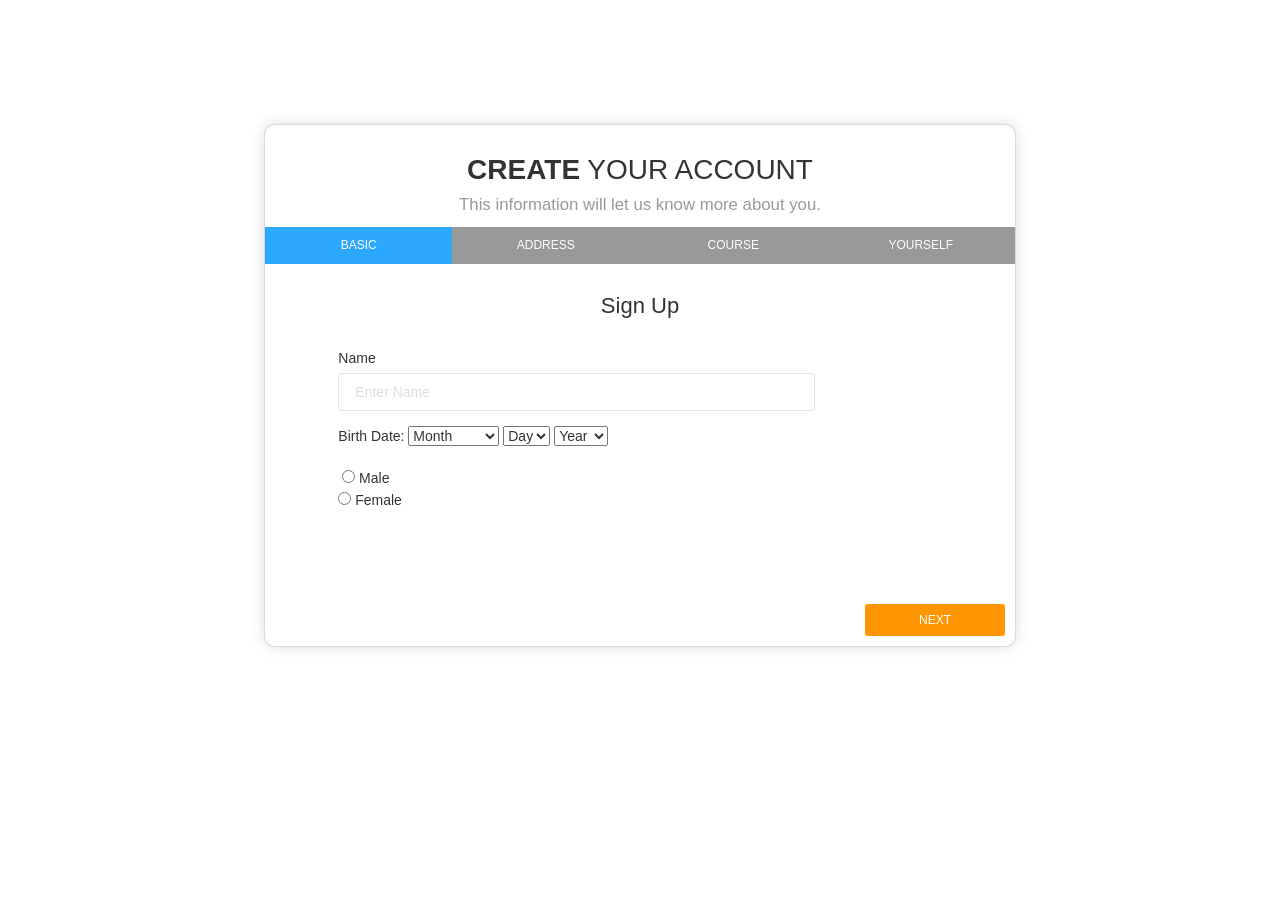
==== Website/create.html @ e5a6e4d9 "Rubens- 1st Revision UPDATE 6/18/15-5:06p.m." ====
<!DOCTYPE html>
<html lang="en">
<head>
<title>Example</title>
<meta charset="utf-8">
<meta name="viewport" content="width=device-width, initial-scale=1">
<!-- Latest compiled and minified CSS -->
<link rel="stylesheet" href="http://maxcdn.bootstrapcdn.com/bootstrap/3.3.4/css/bootstrap.min.css">
<!-- jQuery library -->
<script src="https://ajax.googleapis.com/ajax/libs/jquery/1.11.3/jquery.min.js"></script>
<!-- Latest compiled JavaScript -->
<script src="http://maxcdn.bootstrapcdn.com/bootstrap/3.3.4/js/bootstrap.min.js"></script>
<!-- Font Awesome-->
<link rel="stylesheet" href="http://maxcdn.bootstrapcdn.com/font-awesome/4.3.0/css/font-awesome.min.css">
<!-- Get Stuff Done Stylesheet-->
<link href="gsdk-base.css" rel="stylesheet" type="text/css">
<link href="newsite.css" rel="stylesheet" type="text/css">
</head>
<body>
<div class="loginbk">
<!--   Big container   -->
<div class="container">
  <div class="row">
    <div class="col-sm-8 col-sm-offset-2"> 
      
      <!--     Container         -->
      <div class="wizard-container">
        <form action="" method="">
          <div class="card wizard-card" id="wizard">
            <div class="wizard-header">
              <h3> <b>CREATE</b> YOUR ACCOUNT <br>
                <small>This information will let us know more about you.</small> </h3>
            </div>
            <!--The Tab Names-->
            <ul>
              <li><a href="#basic" data-toggle="tab">Basic</a></li>
              <li><a href="#address" data-toggle="tab">Address</a></li>
              <li><a href="#course" data-toggle="tab">Course</a></li>
              <li><a href="#you" data-toggle="tab">Yourself</a></li>
            </ul><!-- End Tab Names-->
            
            <div class="tab-content">
            <!--Basic Info Tab-->
              <div class="tab-pane" id="basic">
                <div class="row">
                  <h4 class="info-text"> Sign Up</h4>
                  <div class="col-sm-8 col-sm-offset-1">
                    <div class="form-group">
                      <label for="exampleInputEmail1">Name</label>
                      <input type="text" class="form-control" id="exampleInputEmail1" placeholder="Enter Name" name="name">
                    </div>
                  </div>
                  
                  <div class="col-sm-10 col-sm-offset-1">
                    <div class="form-group">
                      <label>Birth Date: </label>
                      <select name="month">
                        <option value="#">Month</option>
                        <option value="January">January</option>
                        <option value="February">February</option>
                        <option value ="March">March</option>
                        <option value ="April">April</option>
                        <option value ="May">May</option>
                        <option value ="June">June</option>
                        <option value ="July">July</option>
                        <option value ="August">August</option>
                        <option value ="September">September</option>
                        <option value ="October">October</option>
                        <option value="November">November</option>
                        <option value ="December">December</option>
                      </select>
                      <select name="day">
                        <option value ="#">Day</option>
                        <option value ="1">1</option>
                        <option value ="2">2</option>
                        <option value ="3">3</option>
                        <option value ="4">4</option>
                        <option value ="5">5</option>
                        <option value ="6">6</option>
                        <option value ="7">7</option>
                        <option value ="8">8</option>
                        <option value ="9">9</option>
                        <option value ="10">10</option>
                        <option value ="11">11</option>
                        <option value ="12">12</option>
                        <option value ="13">13</option>
                        <option value ="14">14</option>
                        <option value ="15">15</option>
                        <option value ="16">16</option>
                        <option value ="17">17</option>
                        <option value ="18">18</option>
                        <option value ="19">19</option>
                        <option value ="20">20</option>
                        <option value ="21">21</option>
                        <option value ="22">22</option>
                        <option value ="23">23</option>
                        <option value ="24">24</option>
                        <option value ="25">25</option>
                        <option value ="26">26</option>
                        <option value ="27">27</option>
                        <option value ="28">28</option>
                        <option value ="29">29</option>
                        <option value ="30">30</option>
                        <option value ="31">31</option>
                      </select>
                      <select name="year">
                        <option value="#">Year</option>
                        <option value="1930">1930</option>
                        <option value="1931">1931</option>
                        <option value="1932">1932</option>
                        <option value="1933">1933</option>
                        <option value="1934">1934</option>
                        <option value="1935">1935</option>
                        <option value="1936">1936</option>
                        <option value="1937">1937</option>
                        <option value="1938">1938</option>
                        <option value="1939">1939</option>
                        <option value="1940">1940</option>
                        <option value="1941">1941</option>
                        <option value="1942">1942</option>
                        <option value="1943">1943</option>
                        <option value="1944">1944</option>
                        <option value="1945">1945</option>
                        <option value="1946">1946</option>
                        <option value="1947">1947</option>
                        <option value="1948">1948</option>
                        <option value="1949">1949</option>
                        <option value ="1950">1950</option>
                        <option value ="1951">1951</option>
                        <option value ="1952">1952</option>
                        <option value ="1953">1953</option>
                        <option value ="1954">1954</option>
                        <option value ="1955">1955</option>
                        <option value ="1956">1956</option>
                        <option value ="1957">1957</option>
                        <option value ="1958">1958</option>
                        <option value ="1959">1959</option>
                        <option value ="1960">1960</option>
                        <option value ="1961">1961</option>
                        <option value ="1962">1962</option>
                        <option value ="1963">1963</option>
                        <option value ="1964">1964</option>
                        <option value ="1965">1965</option>
                        <option value ="1966">1966</option>
                        <option value ="1967">1967</option>
                        <option value ="1968">1968</option>
                        <option value ="1969">1969</option>
                        <option value ="1970">1970</option>
                        <option value ="1971">1971</option>
                        <option value ="1972">1972</option>
                        <option value ="1973">1973</option>
                        <option value ="1974">1974</option>
                        <option value ="1975">1975</option>
                        <option value ="1976">1976</option>
                        <option value ="1977">1977</option>
                        <option value ="1978">1978</option>
                        <option value ="1979">1979</option>
                        <option value ="1980">1980</option>
                        <option value ="1981">1981</option>
                        <option value ="1982">1982</option>
                        <option value ="1983">1983</option>
                        <option value ="1984">1984</option>
                        <option value ="1985">1985</option>
                        <option value ="1986">1986</option>
                        <option value ="1987">1987</option>
                        <option value ="1988">1988</option>
                        <option value ="1989">1989</option>
                        <option value ="1990">1990</option>
                        <option value ="1991">1991</option>
                        <option value ="1992">1992</option>
                        <option value ="1993">1993</option>
                        <option value ="1994">1994</option>
                        <option value ="1995">1995</option>
                        <option value ="1996">1996</option>
                        <option value ="1997">1997</option>
                        <option value ="1998">1998</option>
                        <option value ="1999">1999</option>
                        <option value ="2000">2000</option>
                        <option value ="2001">2001</option>
                      </select>
                    </div>
                    <div class="form-group">
                      <label></label>
                      <input type="radio" name="sex" value="male">
                      Male<br>
                      <input type="radio" name="sex" value="female">
                      Female<br>
                    </div>
                  </div>
                </div>
              </div><!-- End Basic Info Tab-->
              <!-- Address Tab Start-->
              <div class="tab-pane" id="address">
                <div class="row">
                  <div class="col-sm-12">
                    <h4 class="info-text"> Where do you reside? </h4>
                  </div>
                  <div class="col-sm-10 col-sm-offset-1">
                    <div class="form-group">
                      <labe>
                      Street Address
                      </label>
                      <input type="text" class="form-control" placeholder="8895 N Military Trail #303b" name="streetAddress">
                    </div>
                  </div>
                  <div class="col-sm-5 col-sm-offset-1">
                    <div class="form-group">
                      <label>City</label>
                      <input type="text" class="form-control" placeholder="Palm Beach Gardens" name="city">
                    </div>
                  </div>
                  <div class="col-sm-5">
                    <div class="form-group">
                      <label>Zip Code</label>
                      <input type="text" class="form-control" placeholder="33410" name="zipCode">
                    </div>
                  </div>
                  <div class="col-sm-5 col-sm-offset-1">
                    <div class="form-group">
                      <label>State(U.S. Residents)</label>
                      <br>
                      <select name="state" class="form-control">
                        <option value="AL">Alabama</option>
                        <option value="AK">Alaska</option>
                        <option value="AZ">Arizona</option>
                        <option value="AR">Arkansas</option>
                        <option value="CA">California</option>
                        <option value="CO">Colorado</option>
                        <option value="CT">Connecticut</option>
                        <option value="DE">Delaware</option>
                        <option value="DC">District Of Columbia</option>
                        <option value="FL">Florida</option>
                        <option value="GA">Georgia</option>
                        <option value="HI">Hawaii</option>
                        <option value="ID">Idaho</option>
                        <option value="IL">Illinois</option>
                        <option value="IN">Indiana</option>
                        <option value="IA">Iowa</option>
                        <option value="KS">Kansas</option>
                        <option value="KY">Kentucky</option>
                        <option value="LA">Louisiana</option>
                        <option value="ME">Maine</option>
                        <option value="MD">Maryland</option>
                        <option value="MA">Massachusetts</option>
                        <option value="MI">Michigan</option>
                        <option value="MN">Minnesota</option>
                        <option value="MS">Mississippi</option>
                        <option value="MO">Missouri</option>
                        <option value="MT">Montana</option>
                        <option value="NE">Nebraska</option>
                        <option value="NV">Nevada</option>
                        <option value="NH">New Hampshire</option>
                        <option value="NJ">New Jersey</option>
                        <option value="NM">New Mexico</option>
                        <option value="NY">New York</option>
                        <option value="NC">North Carolina</option>
                        <option value="ND">North Dakota</option>
                        <option value="OH">Ohio</option>
                        <option value="OK">Oklahoma</option>
                        <option value="OR">Oregon</option>
                        <option value="PA">Pennsylvania</option>
                        <option value="RI">Rhode Island</option>
                        <option value="SC">South Carolina</option>
                        <option value="SD">South Dakota</option>
                        <option value="TN">Tennessee</option>
                        <option value="TX">Texas</option>
                        <option value="UT">Utah</option>
                        <option value="VT">Vermont</option>
                        <option value="VA">Virginia</option>
                        <option value="WA">Washington</option>
                        <option value="WV">West Virginia</option>
                        <option value="WI">Wisconsin</option>
                        <option value="WY">Wyoming</option>
                      </select>
                      </select>
                    </div>
                  </div>
                  <div class="col-sm-5">
                    <div class="form-group">
                      <label>Country</label>
                      <br>
                      <select name="country" class="form-control">
                        <option value="USA">United States</option>
                        <option value="AFG">Afghanistan</option>
                        <option value="ALA">Åland Islands</option>
                        <option value="ALB">Albania</option>
                        <option value="DZA">Algeria</option>
                        <option value="ASM">American Samoa</option>
                        <option value="AND">Andorra</option>
                        <option value="AGO">Angola</option>
                        <option value="AIA">Anguilla</option>
                        <option value="ATA">Antarctica</option>
                        <option value="ATG">Antigua and Barbuda</option>
                        <option value="ARG">Argentina</option>
                        <option value="ARM">Armenia</option>
                        <option value="ABW">Aruba</option>
                        <option value="AUS">Australia</option>
                        <option value="AUT">Austria</option>
                        <option value="AZE">Azerbaijan</option>
                        <option value="BHS">Bahamas</option>
                        <option value="BHR">Bahrain</option>
                        <option value="BGD">Bangladesh</option>
                        <option value="BRB">Barbados</option>
                        <option value="BLR">Belarus</option>
                        <option value="BEL">Belgium</option>
                        <option value="BLZ">Belize</option>
                        <option value="BEN">Benin</option>
                        <option value="BMU">Bermuda</option>
                        <option value="BTN">Bhutan</option>
                        <option value="BOL">Bolivia, Plurinational State of</option>
                        <option value="BES">Bonaire, Sint Eustatius and Saba</option>
                        <option value="BIH">Bosnia and Herzegovina</option>
                        <option value="BWA">Botswana</option>
                        <option value="BVT">Bouvet Island</option>
                        <option value="BRA">Brazil</option>
                        <option value="IOT">British Indian Ocean Territory</option>
                        <option value="BRN">Brunei Darussalam</option>
                        <option value="BGR">Bulgaria</option>
                        <option value="BFA">Burkina Faso</option>
                        <option value="BDI">Burundi</option>
                        <option value="KHM">Cambodia</option>
                        <option value="CMR">Cameroon</option>
                        <option value="CAN">Canada</option>
                        <option value="CPV">Cape Verde</option>
                        <option value="CYM">Cayman Islands</option>
                        <option value="CAF">Central African Republic</option>
                        <option value="TCD">Chad</option>
                        <option value="CHL">Chile</option>
                        <option value="CHN">China</option>
                        <option value="CXR">Christmas Island</option>
                        <option value="CCK">Cocos (Keeling) Islands</option>
                        <option value="COL">Colombia</option>
                        <option value="COM">Comoros</option>
                        <option value="COG">Congo</option>
                        <option value="COD">Congo, the Democratic Republic of the</option>
                        <option value="COK">Cook Islands</option>
                        <option value="CRI">Costa Rica</option>
                        <option value="CIV">Côte d'Ivoire</option>
                        <option value="HRV">Croatia</option>
                        <option value="CUB">Cuba</option>
                        <option value="CUW">Curaçao</option>
                        <option value="CYP">Cyprus</option>
                        <option value="CZE">Czech Republic</option>
                        <option value="DNK">Denmark</option>
                        <option value="DJI">Djibouti</option>
                        <option value="DMA">Dominica</option>
                        <option value="DOM">Dominican Republic</option>
                        <option value="ECU">Ecuador</option>
                        <option value="EGY">Egypt</option>
                        <option value="SLV">El Salvador</option>
                        <option value="GNQ">Equatorial Guinea</option>
                        <option value="ERI">Eritrea</option>
                        <option value="EST">Estonia</option>
                        <option value="ETH">Ethiopia</option>
                        <option value="FLK">Falkland Islands (Malvinas)</option>
                        <option value="FRO">Faroe Islands</option>
                        <option value="FJI">Fiji</option>
                        <option value="FIN">Finland</option>
                        <option value="FRA">France</option>
                        <option value="GUF">French Guiana</option>
                        <option value="PYF">French Polynesia</option>
                        <option value="ATF">French Southern Territories</option>
                        <option value="GAB">Gabon</option>
                        <option value="GMB">Gambia</option>
                        <option value="GEO">Georgia</option>
                        <option value="DEU">Germany</option>
                        <option value="GHA">Ghana</option>
                        <option value="GIB">Gibraltar</option>
                        <option value="GRC">Greece</option>
                        <option value="GRL">Greenland</option>
                        <option value="GRD">Grenada</option>
                        <option value="GLP">Guadeloupe</option>
                        <option value="GUM">Guam</option>
                        <option value="GTM">Guatemala</option>
                        <option value="GGY">Guernsey</option>
                        <option value="GIN">Guinea</option>
                        <option value="GNB">Guinea-Bissau</option>
                        <option value="GUY">Guyana</option>
                        <option value="HTI">Haiti</option>
                        <option value="HMD">Heard Island and McDonald Islands</option>
                        <option value="VAT">Holy See (Vatican City State)</option>
                        <option value="HND">Honduras</option>
                        <option value="HKG">Hong Kong</option>
                        <option value="HUN">Hungary</option>
                        <option value="ISL">Iceland</option>
                        <option value="IND">India</option>
                        <option value="IDN">Indonesia</option>
                        <option value="IRN">Iran, Islamic Republic of</option>
                        <option value="IRQ">Iraq</option>
                        <option value="IRL">Ireland</option>
                        <option value="IMN">Isle of Man</option>
                        <option value="ISR">Israel</option>
                        <option value="ITA">Italy</option>
                        <option value="JAM">Jamaica</option>
                        <option value="JPN">Japan</option>
                        <option value="JEY">Jersey</option>
                        <option value="JOR">Jordan</option>
                        <option value="KAZ">Kazakhstan</option>
                        <option value="KEN">Kenya</option>
                        <option value="KIR">Kiribati</option>
                        <option value="PRK">Korea, Democratic People's Republic of</option>
                        <option value="KOR">Korea, Republic of</option>
                        <option value="KWT">Kuwait</option>
                        <option value="KGZ">Kyrgyzstan</option>
                        <option value="LAO">Lao People's Democratic Republic</option>
                        <option value="LVA">Latvia</option>
                        <option value="LBN">Lebanon</option>
                        <option value="LSO">Lesotho</option>
                        <option value="LBR">Liberia</option>
                        <option value="LBY">Libya</option>
                        <option value="LIE">Liechtenstein</option>
                        <option value="LTU">Lithuania</option>
                        <option value="LUX">Luxembourg</option>
                        <option value="MAC">Macao</option>
                        <option value="MKD">Macedonia, the former Yugoslav Republic of</option>
                        <option value="MDG">Madagascar</option>
                        <option value="MWI">Malawi</option>
                        <option value="MYS">Malaysia</option>
                        <option value="MDV">Maldives</option>
                        <option value="MLI">Mali</option>
                        <option value="MLT">Malta</option>
                        <option value="MHL">Marshall Islands</option>
                        <option value="MTQ">Martinique</option>
                        <option value="MRT">Mauritania</option>
                        <option value="MUS">Mauritius</option>
                        <option value="MYT">Mayotte</option>
                        <option value="MEX">Mexico</option>
                        <option value="FSM">Micronesia, Federated States of</option>
                        <option value="MDA">Moldova, Republic of</option>
                        <option value="MCO">Monaco</option>
                        <option value="MNG">Mongolia</option>
                        <option value="MNE">Montenegro</option>
                        <option value="MSR">Montserrat</option>
                        <option value="MAR">Morocco</option>
                        <option value="MOZ">Mozambique</option>
                        <option value="MMR">Myanmar</option>
                        <option value="NAM">Namibia</option>
                        <option value="NRU">Nauru</option>
                        <option value="NPL">Nepal</option>
                        <option value="NLD">Netherlands</option>
                        <option value="NCL">New Caledonia</option>
                        <option value="NZL">New Zealand</option>
                        <option value="NIC">Nicaragua</option>
                        <option value="NER">Niger</option>
                        <option value="NGA">Nigeria</option>
                        <option value="NIU">Niue</option>
                        <option value="NFK">Norfolk Island</option>
                        <option value="MNP">Northern Mariana Islands</option>
                        <option value="NOR">Norway</option>
                        <option value="OMN">Oman</option>
                        <option value="PAK">Pakistan</option>
                        <option value="PLW">Palau</option>
                        <option value="PSE">Palestinian Territory, Occupied</option>
                        <option value="PAN">Panama</option>
                        <option value="PNG">Papua New Guinea</option>
                        <option value="PRY">Paraguay</option>
                        <option value="PER">Peru</option>
                        <option value="PHL">Philippines</option>
                        <option value="PCN">Pitcairn</option>
                        <option value="POL">Poland</option>
                        <option value="PRT">Portugal</option>
                        <option value="PRI">Puerto Rico</option>
                        <option value="QAT">Qatar</option>
                        <option value="REU">Réunion</option>
                        <option value="ROU">Romania</option>
                        <option value="RUS">Russian Federation</option>
                        <option value="RWA">Rwanda</option>
                        <option value="BLM">Saint Barthélemy</option>
                        <option value="SHN">Saint Helena, Ascension and Tristan da Cunha</option>
                        <option value="KNA">Saint Kitts and Nevis</option>
                        <option value="LCA">Saint Lucia</option>
                        <option value="MAF">Saint Martin (French part)</option>
                        <option value="SPM">Saint Pierre and Miquelon</option>
                        <option value="VCT">Saint Vincent and the Grenadines</option>
                        <option value="WSM">Samoa</option>
                        <option value="SMR">San Marino</option>
                        <option value="STP">Sao Tome and Principe</option>
                        <option value="SAU">Saudi Arabia</option>
                        <option value="SEN">Senegal</option>
                        <option value="SRB">Serbia</option>
                        <option value="SYC">Seychelles</option>
                        <option value="SLE">Sierra Leone</option>
                        <option value="SGP">Singapore</option>
                        <option value="SXM">Sint Maarten (Dutch part)</option>
                        <option value="SVK">Slovakia</option>
                        <option value="SVN">Slovenia</option>
                        <option value="SLB">Solomon Islands</option>
                        <option value="SOM">Somalia</option>
                        <option value="ZAF">South Africa</option>
                        <option value="SGS">South Georgia and the South Sandwich Islands</option>
                        <option value="SSD">South Sudan</option>
                        <option value="ESP">Spain</option>
                        <option value="LKA">Sri Lanka</option>
                        <option value="SDN">Sudan</option>
                        <option value="SUR">Suriname</option>
                        <option value="SJM">Svalbard and Jan Mayen</option>
                        <option value="SWZ">Swaziland</option>
                        <option value="SWE">Sweden</option>
                        <option value="CHE">Switzerland</option>
                        <option value="SYR">Syrian Arab Republic</option>
                        <option value="TWN">Taiwan, Province of China</option>
                        <option value="TJK">Tajikistan</option>
                        <option value="TZA">Tanzania, United Republic of</option>
                        <option value="THA">Thailand</option>
                        <option value="TLS">Timor-Leste</option>
                        <option value="TGO">Togo</option>
                        <option value="TKL">Tokelau</option>
                        <option value="TON">Tonga</option>
                        <option value="TTO">Trinidad and Tobago</option>
                        <option value="TUN">Tunisia</option>
                        <option value="TUR">Turkey</option>
                        <option value="TKM">Turkmenistan</option>
                        <option value="TCA">Turks and Caicos Islands</option>
                        <option value="TUV">Tuvalu</option>
                        <option value="UGA">Uganda</option>
                        <option value="UKR">Ukraine</option>
                        <option value="ARE">United Arab Emirates</option>
                        <option value="GBR">United Kingdom</option>
                        <option value="USA">United States</option>
                        <option value="UMI">United States Minor Outlying Islands</option>
                        <option value="URY">Uruguay</option>
                        <option value="UZB">Uzbekistan</option>
                        <option value="VUT">Vanuatu</option>
                        <option value="VEN">Venezuela, Bolivarian Republic of</option>
                        <option value="VNM">Viet Nam</option>
                        <option value="VGB">Virgin Islands, British</option>
                        <option value="VIR">Virgin Islands, U.S.</option>
                        <option value="WLF">Wallis and Futuna</option>
                        <option value="ESH">Western Sahara</option>
                        <option value="YEM">Yemen</option>
                        <option value="ZMB">Zambia</option>
                        <option value="ZWE">Zimbabwe</option>
                      </select>
                    </div>
                  </div>
                </div>
              </div><!-- End Address Tab-->
              <!-- Course Selection-->
              <div class="tab-pane" id="course">
                <h4 class="info-text"> What do you want to learn?</h4>
                <div class="row">
                  <div class="col-md-10 col-sm-offset-1" align="">
                    <div class="col-md-4">
                      <div class="choice" data-toggle="wizard-radio">
                        <input type="radio" name="job" value="Code">
                        <div class="icon"> <i class="fa fa-mobile"></i> </div>
                        <h6>iOS Development</h6>
                      </div>
                    </div>
                    <div class="col-md-4">
                      <div class="choice"  data-toggle="wizard-radio">
                        <input type="radio" name="job" value="Web Development">
                        <div class="icon"> <i class="fa fa-laptop"></i> </div>
                        <center>
                          <h6>Web Development</h6>
                        </center>
                      </div>
                    </div>
                  </div>
                </div>
              </div><!--End Course Selection-->
              <!-- Yourself Tab Start-->
              <div class="tab-pane" id="you">
                <h4 class="info-text"> Tell Us About Yourself</h4>
                <div class="col-md-10 col-md-offset-1">
                  <div class="form-group">
                    <label>Why do you want to take part in this particular Palm Beach Code School Program?</label>
                    <textarea class="form-control" name="whyDoYouWantToJoin"></textarea>
                  </div>
                  <br>
                  <div class="form-group">
                    <h5>What is your T-Shirt Size?</h5>
                    <select name="tShirtSize">
                      <option value="small">S</option>
                      <option value = "medium">M</option>
                      <option value = "Large">L</option>
                      <option value = "Extra Large">XL</option>
                    </select>
                    <br>
                    <br>
                    <h5>How did you hear about this program?</h5>
                    <input type="radio" name="hearAbout" value="google">
                    Google<br>
                    <input type="radio" name="hearAbout" value="wordOfMouth">
                    Word of mouth<br>
                    <input type="radio" name="hearAbout" value="SocMedia">
                    SocialMedia<br>
                    <input type="radio" name="hearAbout" value="emailOrNews">
                    Email/Newsletter<br>
                    <input type="radio" name="hearAbout" value="other">
                    Other
                    <input type="text" name="otherInputForHearAbout" id="otherInputForHearAbout">
                    <br>
                    <br>
                    <h3>Personal Life</h3>
                    <h5>What are your commitments</h5>
                    <input type="radio" name="currentAvailability" value="fullTimeStudent">
                    Full-time student<br>
                    <input type="radio" name="currentAvailability" value="partTimeStudent">
                    Part-time student<br>
                    <input type="radio" name="currentAvailability" value="fullTimeWork">
                    Work full-time<br>
                    <input type="radio" name="currentAvailability" value="partTimeWork">
                    Work part-time<br>
                    <input type="radio" name="currentAvailability" value="other">
                    Other
                    <input type="text" name="otherInputForAvailablility" id="otherInputForAvailablility">
                    <br>
                    <br>
                    <h5>Where do you work</h5>
                    <input type="text" name="workLocation">
                    <br>
                    <h5>Would your employer be interested in sponsoring your course tuition?</h5>
                    <input type="radio" name="sponsorTuition" value="Y">
                    Yes<br>
                    <input type="radio" name ="sponsorTuition" value= "N">
                    No<br>
                    <input type="radio" name ="sponsorTuition" value= "U">
                    Unsure<br>
                    <br>
                  </div>
                </div>
              </div>
            </div><!--End of Yourself Tab-->
            
            <div class="wizard-footer">
              <div class="pull-right">
                <input type='button' class='btn btn-next btn-fill btn-warning btn-wd btn-sm' name='next' value='Next' />
                <input type='button' class='btn btn-finish btn-fill btn-warning btn-wd btn-sm' name="submit" value='Submit' />
              </div>
              <div class="pull-left">
                <input type='button' class='btn btn-previous btn-fill btn-default btn-wd btn-sm' name='previous' value='Previous' />
              </div>
              <div class="clearfix"></div>
            </div>
          </div>
        </form>
      </div>
      <!--  container --> 
    </div>
  </div>
  <!-- end row --> 
</div>
<!--  big container -->
</body>
<script src="jquery-1.10.2.js" type="text/javascript"></script>
<script src="bootstrap.min.js" type="text/javascript"></script>

<!--   plugins 	 -->
<script src="jquery.bootstrap.wizard.js" type="text/javascript"></script>
<script src="wizard.js"></script>
</html>
---- Website/gsdk-base.css ----
.form-control::-moz-placeholder{
   color: #DDDDDD;
   opacity: 1;
}
.form-control:-moz-placeholder{
   color: #DDDDDD;
   opacity: 1;  
}  
.form-control::-webkit-input-placeholder{
   color: #DDDDDD;
   opacity: 1; 
} 
.form-control:-ms-input-placeholder{
   color: #DDDDDD;
   opacity: 1; 
}
/*     General overwrite     */
a{
    color: #2CA8FF;
}
a:hover, a:focus {
    color: #109CFF;
}
a:focus, a:active, 
button::-moz-focus-inner,
input[type="reset"]::-moz-focus-inner,
input[type="button"]::-moz-focus-inner,
input[type="submit"]::-moz-focus-inner,
select::-moz-focus-inner,
input[type="file"] > input[type="button"]::-moz-focus-inner {
    outline : 0;
}

/*           Font Smoothing      */

h1, .h1, h2, .h2, h3, .h3, h4, .h4, h5, .h5, h6, .h6, p, .navbar, .brand, .btn-simple{
    -moz-osx-font-smoothing: grayscale;
    -webkit-font-smoothing: antialiased;
}

/*           Typography          */

h1, .h1, h2, .h2, h3, .h3, h4, .h4{
    font-weight: 400;
    margin: 30px 0 15px;
}

h1, .h1 {
    font-size: 52px;
}
h2, .h2{
    font-size: 36px;
}
h3, .h3{
    font-size: 28px;
    margin: 20px 0 10px;
}
h4, .h4{
    font-size: 22px;
}
h5, .h5 {
    font-size: 16px;
}
h6, .h6{
    font-size: 14px;
    font-weight: bold;
    text-transform: uppercase;
}
p{
    font-size: 16px;
    line-height: 1.6180em;
}
h1 small, h2 small, h3 small, h4 small, h5 small, h6 small, .h1 small, .h2 small, .h3 small, .h4 small, .h5 small, .h6 small, h1 .small, h2 .small, h3 .small, h4 .small, h5 .small, h6 .small, .h1 .small, .h2 .small, .h3 .small, .h4 .small, .h5 .small, .h6 .small {
    color: #999999;
    font-weight: 300;
    line-height: 1;
}
h1 small, h2 small, h3 small, h1 .small, h2 .small, h3 .small {
    font-size: 60%;
}
h1 .subtitle{
    display: block;
    font-family: 'Grand Hotel',cursive;
    line-height: 40px;
    margin: 15px 0 30px;
    
}


/*           Animations              */
.form-control, .input-group-addon{
    -webkit-transition: all 300ms linear;
    -moz-transition: all 300ms linear;
    -o-transition: all 300ms linear;
    -ms-transition: all 300ms linear;
    transition: all 300ms linear;
}

.btn{
    border-width: 2px;
    background-color: rgba(0,0,0,.0);
    font-weight: 400;
    opacity: 0.8;
    padding: 8px 16px;
}
.btn-round{
    border-width: 1px;
    border-radius: 30px !important;
    opacity: 0.79;
    padding: 9px 18px;
}
.btn-sm, .btn-xs {
    border-radius: 3px;
    font-size: 12px;
    padding: 5px 10px;
}
.btn-xs {
    padding: 1px 5px;
}
.btn-lg{
   border-radius: 6px;
   font-size: 18px;
   font-weight: 400;
   padding: 14px 30px;
}
.btn-wd {
    min-width: 100px;
}
.btn-default{
    color: #777777;
    border-color: #999999
}
.btn-primary {
    color: #3472F7;
    border-color: #3472F7;
}
.btn-info{
     color: #2CA8FF;
    border-color: #2CA8FF;
}
.btn-success{
    color: #05AE0E;
    border-color: #05AE0E;
}
.btn-warning{
    color: #FF9500;
    border-color: #FF9500;
}
.btn-danger{
    color: #FF3B30;
    border-color: #FF3B30;
}
.btn:hover{
    background-color: rgba(0,0,0,.0);
    opacity: 1;
}
.btn-primary:hover, .btn-primary:focus, .btn-primary:active, .btn-primary.active, .open .dropdown-toggle.btn-primary {
    color: #1D62F0;
    border-color: #1D62F0;
    background-color: rgba(0,0,0,.0);
}
.btn-info:hover, .btn-info:focus, .btn-info:active, .btn-info.active, .open .dropdown-toggle.btn-info {
    color: #109CFF;
    border-color: #109CFF;
    background-color: rgba(0,0,0,.0);
}
.btn-success:hover, .btn-success:focus, .btn-success:active, .btn-success.active, .open .dropdown-toggle.btn-success {
    color: #049F0C;
    border-color: #049F0C;
    background-color: rgba(0,0,0,.0);
}
.btn-warning:hover, .btn-warning:focus, .btn-warning:active, .btn-warning.active, .open .dropdown-toggle.btn-warning {
    color: #ED8D00;
    border-color: #ED8D00;
    background-color: rgba(0,0,0,.0);
}
.btn-danger:hover, .btn-danger:focus, .btn-danger:active, .btn-danger.active, .open .dropdown-toggle.btn-danger {
    color: #EE2D20;
    border-color: #EE2D20;
    background-color: rgba(0,0,0,.0);
}
.btn-default:hover, .btn-default:focus, .btn-default:active, .btn-default.active, .open .dropdown-toggle.btn-default {
    color: #666666;
    border-color: #888888;
    background-color: rgba(0,0,0,.0);
}
.btn:active, .btn.active {
    background-image: none;
    box-shadow: none;
    
}
.btn.disabled, .btn[disabled], fieldset[disabled] .btn {
    opacity: 0.45;
}
.btn-primary.disabled, .btn-primary[disabled], fieldset[disabled] .btn-primary, .btn-primary.disabled:hover, .btn-primary[disabled]:hover, fieldset[disabled] .btn-primary:hover, .btn-primary.disabled:focus, .btn-primary[disabled]:focus, fieldset[disabled] .btn-primary:focus, .btn-primary.disabled:active, .btn-primary[disabled]:active, fieldset[disabled] .btn-primary:active, .btn-primary.disabled.active, .btn-primary.active[disabled], fieldset[disabled] .btn-primary.active {
    background-color: rgba(0, 0, 0, 0);
    border-color: #3472F7;
}
.btn-info.disabled, .btn-info[disabled], fieldset[disabled] .btn-info, .btn-info.disabled:hover, .btn-info[disabled]:hover, fieldset[disabled] .btn-info:hover, .btn-info.disabled:focus, .btn-info[disabled]:focus, fieldset[disabled] .btn-info:focus, .btn-info.disabled:active, .btn-info[disabled]:active, fieldset[disabled] .btn-info:active, .btn-info.disabled.active, .btn-info.active[disabled], fieldset[disabled] .btn-info.active {
    background-color: rgba(0, 0, 0, 0);
    border-color: #2CA8FF;
}
.btn-success.disabled, .btn-success[disabled], fieldset[disabled] .btn-success, .btn-success.disabled:hover, .btn-success[disabled]:hover, fieldset[disabled] .btn-success:hover, .btn-success.disabled:focus, .btn-success[disabled]:focus, fieldset[disabled] .btn-success:focus, .btn-success.disabled:active, .btn-success[disabled]:active, fieldset[disabled] .btn-success:active, .btn-success.disabled.active, .btn-success.active[disabled], fieldset[disabled] .btn-success.active {
    background-color: rgba(0, 0, 0, 0);
    border-color: #05AE0E;
}
.btn-danger.disabled, .btn-danger[disabled], fieldset[disabled] .btn-danger, .btn-danger.disabled:hover, .btn-danger[disabled]:hover, fieldset[disabled] .btn-danger:hover, .btn-danger.disabled:focus, .btn-danger[disabled]:focus, fieldset[disabled] .btn-danger:focus, .btn-danger.disabled:active, .btn-danger[disabled]:active, fieldset[disabled] .btn-danger:active, .btn-danger.disabled.active, .btn-danger.active[disabled], fieldset[disabled] .btn-danger.active {
    background-color: rgba(0, 0, 0, 0);
    border-color: #FF3B30;
}
.btn-warning.disabled, .btn-warning[disabled], fieldset[disabled] .btn-warning, .btn-warning.disabled:hover, .btn-warning[disabled]:hover, fieldset[disabled] .btn-warning:hover, .btn-warning.disabled:focus, .btn-warning[disabled]:focus, fieldset[disabled] .btn-warning:focus, .btn-warning.disabled:active, .btn-warning[disabled]:active, fieldset[disabled] .btn-warning:active, .btn-warning.disabled.active, .btn-warning.active[disabled], fieldset[disabled] .btn-warning.active {
    background-color: rgba(0, 0, 0, 0);
    border-color: #FF9500;
}


/*           Buttons fill .btn-fill           */
.btn-fill{
    color: #FFFFFF;
    opacity: 1;
}
.btn-fill:hover, .btn-fill:active, .btn-fill:focus{
    color: #FFFFFF;
}
.btn-default.btn-fill{
    background-color: #999999;
    border-color: #999999
}
.btn-primary.btn-fill{
    background-color: #3472F7;
    border-color: #3472F7;
}
.btn-info.btn-fill{
    background-color: #2CA8FF;
    border-color: #2CA8FF;
}
.btn-success.btn-fill{
    background-color: #05AE0E;
    border-color: #05AE0E;
}
.btn-warning.btn-fill{
   background-color: #FF9500;
   border-color: #FF9500;
}
.btn-danger.btn-fill{
    background-color: #FF3B30;
    border-color: #FF3B30;
}
.btn-default.btn-fill:hover, .btn-default.btn-fill:focus, .btn-default.btn-fill:active, .btn-default.btn-fill.active, .open .dropdown-toggle.btn-fill.btn-default {
    background-color: #888888;
    border-color: #888888;
}
.btn-primary.btn-fill:hover, .btn-primary.btn-fill:focus, .btn-primary.btn-fill:active, .btn-primary.btn-fill.active, .open .dropdown-toggle.btn-primary.btn-fill{
    border-color: #1D62F0;
    background-color: #1D62F0;
}
.btn-info.btn-fill:hover, .btn-info.btn-fill:focus, .btn-info.btn-fill:active, .btn-info.btn-fill.active, .open .dropdown-toggle.btn-info.btn-fill {
    background-color: #109CFF;
    border-color: #109CFF;
}
.btn-success.btn-fill:hover, .btn-success.btn-fill:focus, .btn-success.btn-fill:active, .btn-success.btn-fill.active, .open .dropdown-toggle.btn-fill.btn-success {
    background-color: #049F0C;
    border-color: #049F0C;
}
.btn-warning.btn-fill:hover, .btn-warning.btn-fill:focus, .btn-warning.btn-fill:active, .btn-warning.btn-fill.active, .open .dropdown-toggle.btn-fill.btn-warning {
    background-color: #ED8D00;
    border-color: #ED8D00;
}
.btn-danger.btn-fill:hover, .btn-danger.btn-fill:focus, .btn-danger.btn-fill:active, .btn-danger.btn-fill.active, .open .dropdown-toggle.btn-danger.btn-fill {
    background-color: #EE2D20;
    border-color: #EE2D20;
}

/*          End Buttons fill          */

.btn-simple{
    font-weight: 600;
    border: 0;
    padding: 10px 18px;
}
.btn-simple.btn-xs{
    padding: 3px 5px;
}
.btn-simple.btn-sm{
    padding: 7px 10px;
}
.btn-simple.btn-lg{
   padding: 16px 60px;
}
.btn-round.btn-xs{
    padding: 2px 5px;
}
.btn-round.btn-sm{
    padding: 6px 10px;
}
.btn-round.btn-lg{
    padding: 15px 30px;
}


/*             Inputs               */
.form-control {
    background-color: #FFFFFF;
    border: 1px solid #E3E3E3;
    border-radius: 4px;
    box-shadow: none;
    color: #444444;
    height: 38px;
    padding: 6px 16px;
}

.form-control:focus {
    background-color: #FFFFFF;
    border: 1px solid #9A9A9A;
    box-shadow: none;
    outline: 0 none;
}
.form-control + .form-control-feedback{
    border-radius: 6px;
    font-size: 14px;
    padding: 0 12px 0 0;
    position: absolute;
    right: 25px;
    top: 13px;
    vertical-align: middle;
}
.input-lg{
    height: 56px;
    padding: 10px 16px;
}
.has-success .form-control, .has-error .form-control, .has-success .form-control:focus, .has-error .form-control:focus{
    border-color: #E3E3E3;
    box-shadow: none;
}
.has-success .form-control, .has-success .form-control-feedback{
    color: #05AE0E;
}
.has-error .form-control, .has-error .form-control-feedback{
    color: #FF3B30;
}
.has-success .form-control:focus{
    border-color: #05AE0E;
}
.has-error .form-control:focus{
    border-color: #FF3B30; 
}
.input-group-addon {
    background-color: #FFFFFF;
    border: 1px solid #E3E3E3;
    border-radius: 4px;
}

.form-control:focus + .input-group-addon, .form-control:focus ~ .input-group-addon{
    background-color: #FFFFFF;
    border-color: #9A9A9A;
}

.input-group .form-control:first-child, .input-group-addon:first-child, .input-group-btn:first-child > .btn, .input-group-btn:first-child > .dropdown-toggle, .input-group-btn:last-child > .btn:not(:last-child):not(.dropdown-toggle) {
    border-right: 0 none;
}
.input-group .form-control:last-child, .input-group-addon:last-child, .input-group-btn:last-child > .btn, .input-group-btn:last-child > .dropdown-toggle, .input-group-btn:first-child > .btn:not(:first-child) {
    border-left: 0 none;
}
.form-control[disabled], .form-control[readonly], fieldset[disabled] .form-control {
    background-color: #EEEEEE;
    color: #999999;
    cursor: not-allowed;
}

/*           Labels & Progress-bar              */
.label{
    padding: 0.2em 0.6em 0.2em;
    border: 1px solid #999999;
    border-radius: 3px;
    color: #999999;
    background-color: #FFFFFF;
    font-weight: 500;
    font-size: 11px;
    text-transform: uppercase;
}
.label-primary{
    border-color: #3472F7;
    color: #3472F7;
}
.label-info{
    border-color: #2CA8FF;
    color: #2CA8FF;
}
.label-success{
    border-color: #05AE0E;
    color: #05AE0E;
}
.label-warning{
    border-color: #FF9500;
    color: #FF9500;
}
.label-danger{
    border-color: #FF3B30;
    color: #FF3B30;
}
.label.label-fill{
    color: #FFFFFF;
}
.label-primary.label-fill, .progress-bar, .progress-bar-primary{
   background-color: #3472F7;
}
.label-info.label-fill, .progress-bar-info{
    background-color: #2CA8FF;
}
.label-success.label-fill, .progress-bar-success{
   background-color: #05AE0E;
}
.label-warning.label-fill, .progress-bar-warning{
   background-color: #FF9500;
}
.label-danger.label-fill, .progress-bar-danger{
   background-color: #FF3B30;
}
.label-default.label-fill{
   background-color: #999999;
}

.progress {
    background-color: #E5E5E5;
    border-radius: 3px;
    box-shadow: none;
    height: 4px;
}
.progress-thin{
    height: 2px;
}

/*            Navigation menu                */
.nav-pills > li + li {
    margin-left: 0;
}
.nav-pills > li > a {
    border: 1px solid #2CA8FF;
    border-radius: 0;
    color: #2CA8FF;
    margin-left: -1px;
}
.nav > li > a:hover, .nav > li > a:focus {
    background-color: #F5F5F5;
}
.nav-pills.ct-blue > li.active > a, .nav-pills.ct-blue > li.active > a:hover, .nav-pills.ct-blue > li.active > a:focus, .pagination.ct-blue > .active > a, .pagination.ct-blue > .active > span, .pagination.ct-blue > .active > a:hover, .pagination.ct-blue > .active > span:hover, .pagination.ct-blue > .active > a:focus, .pagination.ct-blue > .active > span:focus{
   background-color: #3472F7;
}
.nav-pills.ct-azure > li.active > a, .nav-pills.ct-azure > li.active > a:hover, .nav-pills.ct-azure > li.active > a:focus, .pagination.ct-azure > .active > a, .pagination.ct-azure > .active > span, .pagination.ct-azure > .active > a:hover, .pagination.ct-azure > .active > span:hover, .pagination.ct-azure > .active > a:focus, .pagination.ct-azure > .active > span:focus{
    background-color: #2CA8FF;
}
.nav-pills.ct-green > li.active > a, .nav-pills.ct-green > li.active > a:hover, .nav-pills.ct-green > li.active > a:focus, .pagination.ct-green > .active > a, .pagination.ct-green > .active > span, .pagination.ct-green > .active > a:hover, .pagination.ct-green > .active > span:hover, .pagination.ct-green > .active > a:focus, .pagination.ct-green > .active > span:focus{
   background-color: #05AE0E;
}
.nav-pills.ct-orange > li.active > a, .nav-pills.ct-orange > li.active > a:hover, .nav-pills.ct-orange > li.active > a:focus, .pagination.ct-orange > .active > a, .pagination.ct-orange > .active > span, .pagination.ct-orange > .active > a:hover, .pagination.ct-orange > .active > span:hover, .pagination.ct-orange > .active > a:focus, .pagination.ct-orange > .active > span:focus{
   background-color: #FF9500;
}
.nav-pills.ct-red > li.active > a, .nav-pills.ct-red > li.active > a:hover, .nav-pills.ct-red > li.active > a:focus, .pagination.ct-red > .active > a, .pagination.ct-red > .active > span, .pagination.ct-red > .active > a:hover, .pagination.ct-red > .active > span:hover, .pagination.ct-red > .active > a:focus, .pagination.ct-red > .active > span:focus{
   background-color: #FF3B30;
}
.nav-pills.ct-blue > li > a {
    border: 1px solid #3472F7;
    color: #3472F7;
}
.nav-pills.ct-azure > li > a {
    border: 1px solid #2CA8FF;
    color: #2CA8FF;
}
.nav-pills.ct-green > li > a {
    border: 1px solid #05AE0E;
    color: #05AE0E;
}
.nav-pills.ct-orange > li > a {
    border: 1px solid #FF9500;
    color: #FF9500;
}
.nav-pills.ct-red > li > a {
    border: 1px solid #FF3B30;
    color: #FF3B30;
}

.nav-pills > li.active > a, .nav-pills > li.active > a:hover, .nav-pills > li.active > a:focus {
    background-color: #2CA8FF;
    color: #FFFFFF;
}

.nav-pills > li:first-child > a{
    border-radius: 4px 0 0 4px;
    margin: 0;
}
.nav-pills > li:last-child > a{
    border-radius: 0 4px 4px 0;
}

.pagination.no-border > li > a, .pagination.no-border > li > span{
    border: 0;
}
.pagination > li > a, .pagination > li > span, .pagination > li:first-child > a, .pagination > li:first-child > span, .pagination > li:last-child > a, .pagination > li:last-child > span{
    border-radius: 50%;
    margin: 0 2px;
    color: #777777;
}
.pagination > li.active > a, .pagination > li.active > span, .pagination > li.active > a:hover, .pagination > li.active > span:hover, .pagination > li.active > a:focus, .pagination > li.active > span:focus {
    background-color: #2CA8FF;
    border: 0;
    color: #FFFFFF;
    padding: 7px 13px;
}
.text-primary, .text-primary:hover{
    color: #1D62F0;
}
.text-info, .text-info:hover{
    color: #109CFF;
}
.text-success, .text-success:hover{
    color: #0C9C14;
}
.text-warning, .text-warning:hover{
    color: #ED8D00;
}
.text-danger, .text-danger:hover{
    color: #EE2D20;
}
.modal-header {
    border: 0 none;
    
}

.tooltip {
    font-size: 14px;
    font-weight: bold;
}
.tooltip-arrow{
    display: none;
    opacity: 0;
}
.tooltip-inner {
    background-color: #FAE6A4;
    border-radius: 4px;
    box-shadow: 0 1px 13px rgba(0, 0, 0, 0.14), 0 0 0 1px rgba(115, 71, 38, 0.23);
    color: #734726;
    max-width: 200px;
    padding: 6px 10px;
    text-align: center;
    text-decoration: none;
}
.tooltip-inner:after {
    content: "";
    display: inline-block;
    left: 100%;
    margin-left: -56%;
    position: absolute;
}
.tooltip-inner:before {
    content: "";
    display: inline-block;
    left: 100%;
    margin-left: -56%;
    position: absolute;
}
.tooltip.top {
    margin-top: -11px;
    padding: 0;
}
.tooltip.top .tooltip-inner:after {
    border-top: 11px solid #FAE6A4;
    border-left: 11px solid rgba(0, 0, 0, 0);
    border-right: 11px solid rgba(0, 0, 0, 0);
    bottom: -10px;
}
.tooltip.top .tooltip-inner:before {
    border-top: 11px solid rgba(0, 0, 0, 0.2);
    border-left: 11px solid rgba(0, 0, 0, 0);
    border-right: 11px solid rgba(0, 0, 0, 0);
    bottom: -11px;
}
.tooltip.bottom {
    margin-top: 11px;
    padding: 0;
}
.tooltip.bottom .tooltip-inner:after {
    border-bottom: 11px solid #FAE6A4;
    border-left: 11px solid rgba(0, 0, 0, 0);
    border-right: 11px solid rgba(0, 0, 0, 0);
    top: -10px;
}
.tooltip.bottom .tooltip-inner:before {
    border-bottom: 11px solid rgba(0, 0, 0, 0.2);
    border-left: 11px solid rgba(0, 0, 0, 0);
    border-right: 11px solid rgba(0, 0, 0, 0);
    top: -11px;
}
.tooltip.left{
    margin-left: -11px;
    padding: 0;
}
.tooltip.left .tooltip-inner:after {
    border-left: 11px solid #FAE6A4;
    border-top: 11px solid rgba(0, 0, 0, 0);
    border-bottom: 11px solid rgba(0, 0, 0, 0);
    right: -10px;
    left: auto;
    margin-left: 0;
}
.tooltip.left .tooltip-inner:before {
    border-left: 11px solid rgba(0, 0, 0, 0.2);
    border-top: 11px solid rgba(0, 0, 0, 0);
    border-bottom: 11px solid rgba(0, 0, 0, 0);
    right: -11px;
    left: auto;
    margin-left: 0;
}
.tooltip.right{
    margin-left: 11px;
    padding: 0;
}
.tooltip.right .tooltip-inner:after {
    border-right: 11px solid #FAE6A4;
    border-top: 11px solid rgba(0, 0, 0, 0);
    border-bottom: 11px solid rgba(0, 0, 0, 0);
    left: -10px;
    top: 0;
    margin-left: 0;
}
.tooltip.right .tooltip-inner:before {
    border-right: 11px solid rgba(0, 0, 0, 0.2);
    border-top: 11px solid rgba(0, 0, 0, 0);
    border-bottom: 11px solid rgba(0, 0, 0, 0);
    left: -11px;
    top: 0;
    margin-left: 0;
}

.logo-container{
    left: 50px;
    position: absolute;
    top: 20px;
     z-index: 3;
}
.logo-container .logo{
    overflow: hidden;
    border-radius: 50%;
    border: 1px solid #333333;
    width: 60px; 
    float: left;
}
.logo-container .brand{
    font-size: 18px;
    color: #FFFFFF;
    line-height: 20px;
    float: left;
    margin-left: 10px;
    margin-top: 10px;
    width: 60px
}


.card{
    background-color: #FFFFFF;
    padding: 10px 0 20px;
    width: 100%;
}

.pick-class-label{
    border-radius: 8px;
    color: #ffffff;
    cursor: pointer;
    display: inline;
    font-size: 75%;
    font-weight: bold;
    line-height: 1;
    margin-right: 10px;
    padding: 15px 23px;
    text-align: center;
    vertical-align: baseline;
    white-space: nowrap;
}


/*      Here the code for the wizard           */

label{
    font-weight: 400;
}

.image-container{
    height: 100%;
    background-position: center center;
    background-size: cover;
}


.wizard-container{
   
    padding-top: 100px;
    z-index: 3;
}
.wizard-card{
    min-height: 410px;
    background-color: #FFFFFF;
    box-shadow: 0 0 15px rgba(0, 0, 0, 0.15), 0 0 1px 1px rgba(0, 0, 0, 0.1);
    border-radius: 10px;
    padding: 10px 0;
    transition: all 0.2s;
    -webkit-transition: all 0.2s;
}
.wizard-card .picture-container{
    position: relative;
    cursor: pointer;
    text-align: center;
}
.wizard-card .picture{
    width: 106px;
    height: 106px;
    background-color: #999999;
    border: 4px solid #CCCCCC;
    color: #FFFFFF;
    border-radius: 50%;
    margin: 5px auto;
    overflow: hidden;
    transition: all 0.2s;
    -webkit-transition: all 0.2s;
}
.wizard-card .picture:hover{
    border-color: #2ca8ff;
}
.wizard-card.ct-wizard-green .picture:hover{
    border-color: #05ae0e;
}
.wizard-card.ct-wizard-blue .picture:hover{
    border-color: #3472f7;
}
.wizard-card.ct-wizard-orange .picture:hover{
    border-color: #ff9500;
}
.wizard-card.ct-wizard-red .picture:hover{
    border-color: #ff3b30;
}
.wizard-card .picture input[type="file"] {
    cursor: pointer;
    display: block;
    height: 100%;
    left: 0;
    opacity: 0 !important;
    position: absolute;
    top: 0;
    width: 100%;
}

.wizard-card .picture-src{
    width: 100%;
    
}
.wizard-card .tab-content{
    min-height: 340px;
    padding: 20px 10px;
}

.wizard-card .wizard-footer{
    padding: 0 10px;
}

.wizard-card .disabled{
    display: none;
}

.wizard-card .wizard-header h3{
    font-weight: 200;
    text-align: center;
}
.wizard-card > ul > li{
    text-align: center;
}
.wizard-card > ul > li a {
    border: 0 !important;
    text-transform: uppercase;
    background-color: #999999;
    color: #FFFFFF !important;
    font-size: 12px;
}
.wizard-card.ct-wizard-green > ul > li.active a{
    background-color: #05ae0e;
}
.wizard-card.ct-wizard-blue > ul > li.active a{
    background-color: #3472f7;
}
.wizard-card.ct-wizard-orange > ul > li.active a{
    background-color: #ff9500;
}
.wizard-card.ct-wizard-red > ul > li.active a{
    background-color: #ff3b30;
}

.wizard-card > ul > li > a:hover, .wizard-card > ul > li > a:focus{
    background-color: #999999;
    cursor: default;
} 
.wizard-card .btn{
    text-transform: uppercase;
}
.wizard-card .nav-pills > li:first-child > a {
    border-radius: 0;
    margin: 0;
}
.wizard-card .nav-pills > li:last-child > a{
    border-radius: 0;
}
.wizard-card .info-text{
    text-align: center;
    font-weight: 300;
    margin: 10px 0 30px;
}
.wizard-card .choice{
    text-align: center;
    cursor: pointer;
    margin-top: 20px;
}
.wizard-card .choice .icon{
   text-align: center;
   vertical-align: middle;
   height: 116px;
   width: 116px;
   border-radius: 50%;
   background-color: #999999;
   color: #FFFFFF;
   margin: 0 auto 20px;
   border: 4px solid #CCCCCC;
   transition: all 0.2s;
   -webkit-transition: all 0.2s;
}
.wizard-card .choice i{
    font-size: 30px;
    line-height: 111px;
}

.wizard-card .choice:hover .icon, .wizard-card .choice.active .icon{
    border-color: #2ca8ff;
}
.wizard-card.ct-wizard-blue .choice:hover .icon, .wizard-card.ct-wizard-blue .choice.active .icon{
    border-color: #3472f7;
}
.wizard-card.ct-wizard-green .choice:hover .icon, .wizard-card.ct-wizard-green .choice.active .icon{
    border-color: #05ae0e;
}
.wizard-card.ct-wizard-orange .choice:hover .icon, .wizard-card.ct-wizard-orange .choice.active .icon{
    border-color: #ff9500;
}
.wizard-card.ct-wizard-red .choice:hover .icon, .wizard-card.ct-wizard-red .choice.active .icon{
    border-color: #ff3b30;
}

.wizard-card .choice input[type="radio"]{
    position: absolute;
    left: -10000px;
    z-index: -1;
}
.wizard-card .btn-finish{
    display: none;
}

.wizard-card .description{
    color: #999999;
    font-size: 14px;
}


/*          For demo purpose         */



.fixed-plugin{
    position: fixed;
    top:0px;
    right: 50px;
    z-index: 1031;
}
.fixed-plugin .fa-cog{
    color: #FFFFFF;
    background-color: rgba(0,0,0,.2);
    padding: 10px;
    border-radius: 0 0 6px 6px;
}
.fixed-plugin .dropdown-menu{
    right: 0;
    left: auto;
}
.fixed-plugin .dropdown-menu:after, .fixed-plugin .dropdown-menu:before{
    right: 10px;
    margin-left: auto;
    left: auto;
}
.fixed-plugin .fa-circle-thin{
    color: #FFFFFF;
}
.fixed-plugin .active .fa-circle-thin{
    color: #00bbff;
}
.fixed-plugin .dropdown-menu > li > a{
    padding-left: 10px;
    padding-right: 10px;
}
.fixed-plugin .dropdown-menu > li:first-child > a{
    margin-top: 10px;
}
.fixed-plugin .dropdown-menu > .active > a, .fixed-plugin .dropdown-menu > .active > a:hover, .fixed-plugin .dropdown-menu > .active > a:focus{
    background: none;
    color: #777777;
}
.fixed-plugin img{
    border-radius: 6px;
    width: 150px;
    max-height: 65px;
    border: 4px solid #FFFFFF;

}
.fixed-plugin .active img, .fixed-plugin a:hover img{
    border-color: #00bbff;
}

.fixed-plugin .btn{
    margin: 10px 15px 0;
    color: #FFFFFF;
}
.fixed-plugin .btn:hover{
    color: #FFFFFF;
}
.fixed-plugin .badge{
    border: 3px solid #FFFFFF;
    border-radius: 50%;
    cursor: pointer;
    display: inline-block;
    height: 23px;
    margin-right: 5px;
    position: relative;
    top: 5px;
    width: 23px;
}
.fixed-plugin .badge.active, .fixed-plugin .badge:hover{
    border-color: #00bbff;
}
.fixed-plugin .badge-black{
    background-color: #333333;
}
.fixed-plugin .badge-blue{
    background-color: #2C93FF;
}
.fixed-plugin .badge-green{
    background-color: #05AE0E;
}
.fixed-plugin .badge-orange{
    background-color: #FF9500;
}
.fixed-plugin .badge-red{
    background-color: #FF3B30;
}

@media (max-width:768px){
    .fixed-plugin{
        top: 80px;
        right: 0px;
    }
    .main .container{
        margin-bottom: 50px;
    }

}

.footer{
    position: relative;
    bottom: 20px;
    right: 0px;
    width: 100%;
    color: #FFFFFF;
    z-index: 4;
    text-align: right;
    margin-top: 60px;
    text-shadow: 0 1px 3px black;
}
.footer a{
    color: #FFFFFF;
}
.footer .heart{
    color: #FF3B30;
}

@media (min-width: 768px){
    .navbar-form {
        margin-top: 21px;
        margin-bottom: 21px;
        padding-left: 5px;
        padding-right: 5px;
    }
    .navbar-nav > li > .dropdown-menu, .dropdown-menu{
        display: block;
        margin: 0;
        padding: 0;
        z-index: 9000;
        position: absolute;
        -webkit-border-radius: 10px;
        box-shadow: 1px 2px 3px rgba(0, 0, 0, 0.125);
        border-radius: 10px;
        -webkit-box-sizing: border-box;
        -moz-box-sizing: border-box;
        box-sizing: border-box;
        opacity: 0;
        -ms-filter: "alpha(opacity=0)";
        -webkit-filter: alpha(opacity=0);
        -moz-filter: alpha(opacity=0);
        -ms-filter: alpha(opacity=0);
        -o-filter: alpha(opacity=0);
        filter: alpha(opacity=0);
        -webkit-transform: scale(0);
        -moz-transform: scale(0);
        -o-transform: scale(0);
        -ms-transform: scale(0);
        transform: scale(0);
        -webkit-transition: all 300ms cubic-bezier(0.34, 1.61, 0.7, 1);
        -moz-transition: all 300ms cubic-bezier(0.34, 1.61, 0.7, 1);
        -o-transition: all 300ms cubic-bezier(0.34, 1.61, 0.7, 1);
        -ms-transition: all 300ms cubic-bezier(0.34, 1.61, 0.7, 1);
        transition: all 300ms cubic-bezier(0.34, 1.61, 0.7, 1);
    
    }
    .navbar-nav > li.open > .dropdown-menu, .open .dropdown-menu{
        -webkit-transform-origin: 29px -50px;
        -moz-transform-origin: 29px -50px;
        -o-transform-origin: 29px -50px;
        -ms-transform-origin: 29px -50px;
        transform-origin: 29px -50px;
        -webkit-transform: scale(1);
        -moz-transform: scale(1);
        -o-transform: scale(1);
        -ms-transform: scale(1);
        transform: scale(1);
        opacity: 1;
        -ms-filter: none;
        -webkit-filter: none;
        -moz-filter: none;
        -ms-filter: none;
        -o-filter: none;
        filter: none;
    }
    .dropdown-menu:before{
        border-bottom: 11px solid rgba(0, 0, 0, 0.2);
        border-left: 11px solid rgba(0, 0, 0, 0);
        border-right: 11px solid rgba(0, 0, 0, 0);
        content: "";
        display: inline-block;
        position: absolute;
        left: 100%;
        margin-left: -60%;
        top: -11px;
    }
    .dropdown-menu:after {
        border-bottom: 11px solid #FFFFFF;
        border-left: 11px solid rgba(0, 0, 0, 0);
        border-right: 11px solid rgba(0, 0, 0, 0);
        content: "";
        display: inline-block;
        position: absolute;
        left: 100%;
        margin-left: -60%;
        top: -10px;
    }
    .btn-wd {
        min-width: 140px;
    }
}
---- Website/newsite.css ----
@charset "UTF-8";

.loginbk{
    background: transparent url("beach.jpg") no-repeat fixed center center / cover;
    padding-top: 25px;
    width: 100%;
    height: 100%;
    min-height: 800px;
}


.content-container{
	position:relative;
	text-align:center;
	max-width:none;
}

.content-container{
	width:80%;
	padding:15px 0;
	box-sizing:border-box
	}
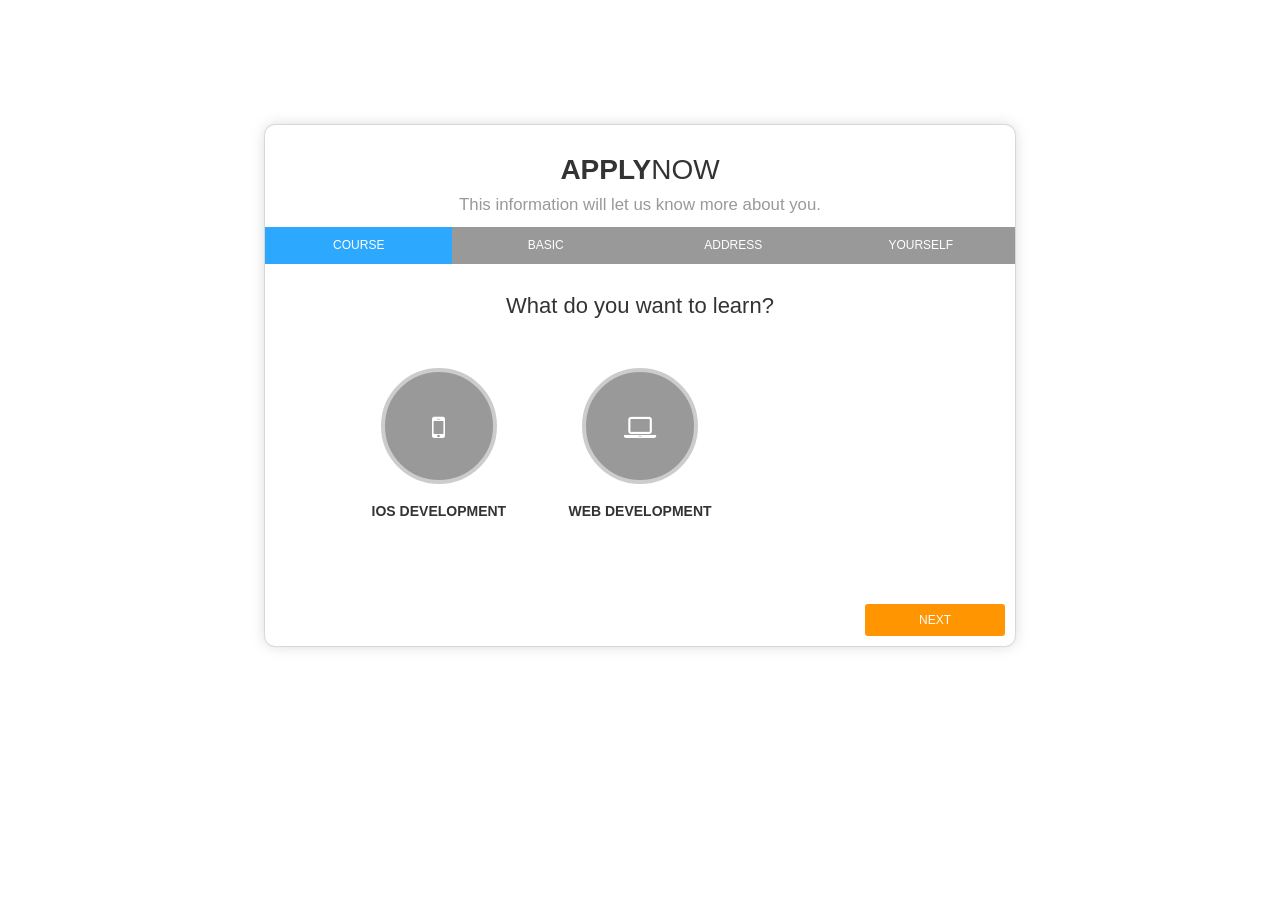
==== commit 04718761: "CREATE UPDATE Description" ====
--- a/Website/create.html
+++ b/Website/create.html
@@ -28,22 +28,46 @@
         <form action="" method="">
           <div class="card wizard-card" id="wizard">
             <div class="wizard-header">
-              <h3> <b>CREATE</b> YOUR ACCOUNT <br>
+              <h3> <b>APPLY</b>NOW<br>
                 <small>This information will let us know more about you.</small> </h3>
             </div>
             <!--The Tab Names-->
             <ul>
+              <li><a href="#course" data-toggle="tab">Course</a></li>
               <li><a href="#basic" data-toggle="tab">Basic</a></li>
               <li><a href="#address" data-toggle="tab">Address</a></li>
-              <li><a href="#course" data-toggle="tab">Course</a></li>
               <li><a href="#you" data-toggle="tab">Yourself</a></li>
             </ul><!-- End Tab Names-->
             
             <div class="tab-content">
+                          <!-- Course Selection-->
+              <div class="tab-pane" id="course">
+                <h4 class="info-text"> What do you want to learn?</h4>
+                <div class="row">
+                  <div class="col-md-10 col-sm-offset-1" align="">
+                    <div class="col-md-4">
+                      <div class="choice" data-toggle="wizard-radio">
+                        <input type="radio" name="job" value="Code">
+                        <div class="icon"> <i class="fa fa-mobile"></i> </div>
+                        <h6>iOS Development</h6>
+                      </div>
+                    </div>
+                    <div class="col-md-4">
+                      <div class="choice"  data-toggle="wizard-radio">
+                        <input type="radio" name="job" value="Web Development">
+                        <div class="icon"> <i class="fa fa-laptop"></i> </div>
+                        <center>
+                          <h6>Web Development</h6>
+                        </center>
+                      </div>
+                    </div>
+                  </div>
+                </div>
+              </div><!--End Course Selection-->
             <!--Basic Info Tab-->
               <div class="tab-pane" id="basic">
                 <div class="row">
-                  <h4 class="info-text"> Sign Up</h4>
+                  <h4 class="info-text"> Basic Info</h4>
                   <div class="col-sm-8 col-sm-offset-1">
                     <div class="form-group">
                       <label for="exampleInputEmail1">Name</label>
@@ -535,30 +559,6 @@
                   </div>
                 </div>
               </div><!-- End Address Tab-->
-              <!-- Course Selection-->
-              <div class="tab-pane" id="course">
-                <h4 class="info-text"> What do you want to learn?</h4>
-                <div class="row">
-                  <div class="col-md-10 col-sm-offset-1" align="">
-                    <div class="col-md-4">
-                      <div class="choice" data-toggle="wizard-radio">
-                        <input type="radio" name="job" value="Code">
-                        <div class="icon"> <i class="fa fa-mobile"></i> </div>
-                        <h6>iOS Development</h6>
-                      </div>
-                    </div>
-                    <div class="col-md-4">
-                      <div class="choice"  data-toggle="wizard-radio">
-                        <input type="radio" name="job" value="Web Development">
-                        <div class="icon"> <i class="fa fa-laptop"></i> </div>
-                        <center>
-                          <h6>Web Development</h6>
-                        </center>
-                      </div>
-                    </div>
-                  </div>
-                </div>
-              </div><!--End Course Selection-->
               <!-- Yourself Tab Start-->
               <div class="tab-pane" id="you">
                 <h4 class="info-text"> Tell Us About Yourself</h4>
--- a/Website/newsite.css
+++ b/Website/newsite.css
@@ -5,8 +5,7 @@
     padding-top: 25px;
     width: 100%;
     height: 100%;
-    min-height: 800px;
-}
+    
 
 
 .content-container{
